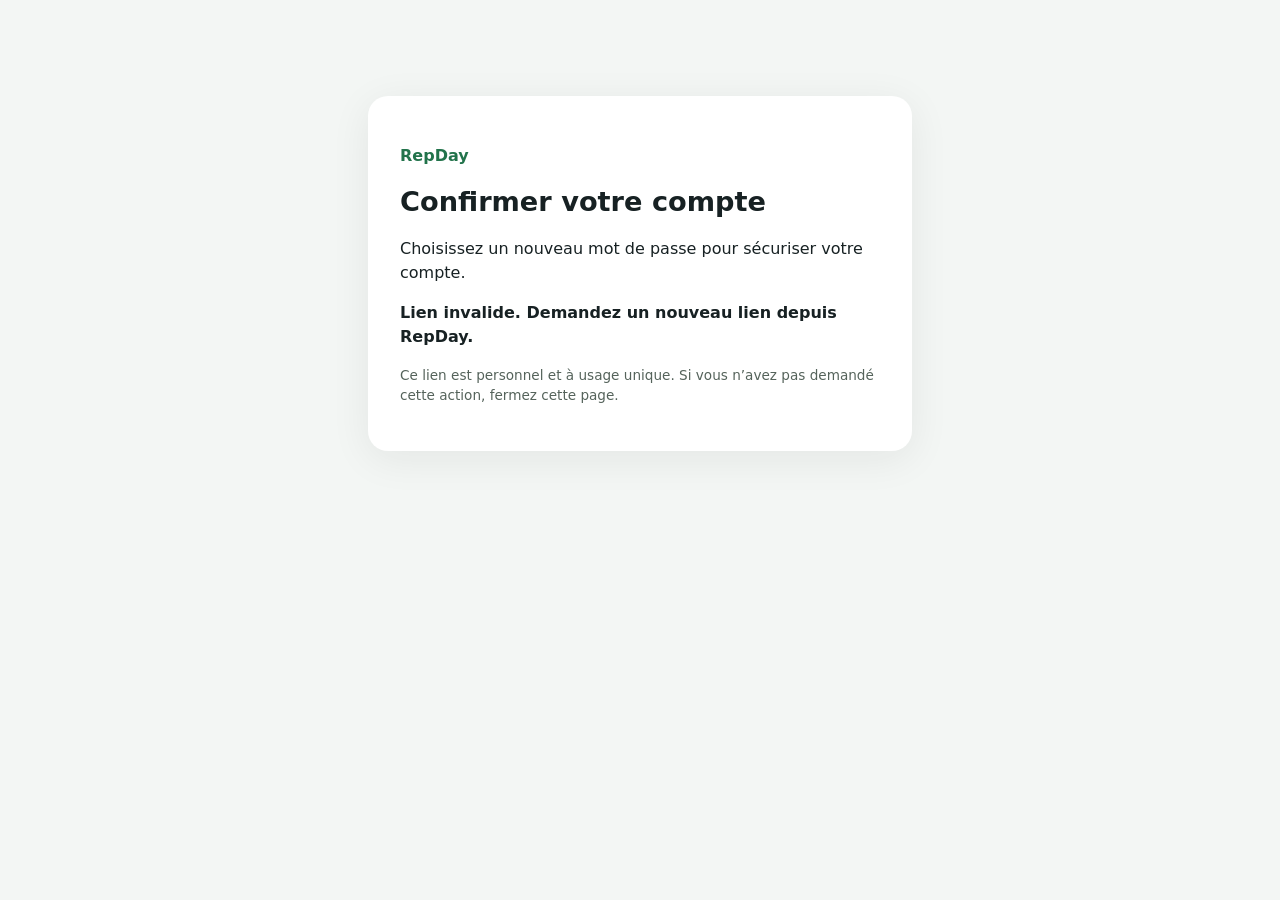
==== reset/index.html @ 8643d121 "Site des liens de compte RepDay (compte.repday.fr) Fichiers publics générés par RepDay/tools/account" ====
<!doctype html>
<html lang="fr">
<head>
  <meta charset="utf-8">
  <meta name="viewport" content="width=device-width,initial-scale=1">
  <meta name="referrer" content="no-referrer">
  <meta http-equiv="Content-Security-Policy" content="default-src 'none'; script-src 'self'; style-src 'self'; connect-src https://repdayprodd19c8868-repday-api.functions.fnc.fr-par.scw.cloud; form-action 'none'; base-uri 'none'">
  <title>RepDay — confirmer votre compte</title>
  <link rel="stylesheet" href="/account.css">
  <script type="module" src="/account.js"></script>
</head>
<body><main>
  <p class="brand">RepDay</p>
  <h1 id="title">Confirmer votre compte</h1>
  <p id="explanation">Choisissez un nouveau mot de passe pour sécuriser votre compte.</p>
  <form id="account-form">
    <label for="password">Nouveau mot de passe</label>
    <input id="password" type="password" autocomplete="new-password" minlength="8" maxlength="128" required>
    <label for="confirm">Confirmer le mot de passe</label>
    <input id="confirm" type="password" autocomplete="new-password" minlength="8" maxlength="128" required>
    <button id="submit" type="submit">Confirmer</button>
  </form>
  <p id="status" role="status" aria-live="polite"></p>
  <p class="note">Ce lien est personnel et à usage unique. Si vous n’avez pas demandé cette action, fermez cette page.</p>
</main></body></html>
---- account.css ----
:root{font-family:system-ui,sans-serif;color:#172123;background:#f3f6f4;color-scheme:light}
body{margin:0;padding:24px}main{max-width:480px;margin:8vh auto;padding:32px;background:white;border-radius:20px;box-shadow:0 8px 40px #17212312}.brand{font-weight:750;color:#22734b}h1{font-size:1.7rem;line-height:1.2}p{line-height:1.5}label{display:block;margin-top:20px;font-weight:600}input,button{box-sizing:border-box;width:100%;font:inherit;padding:14px;margin-top:8px;border:1px solid #abbab0;border-radius:8px}button{margin-top:24px;background:#22734b;color:white;border:0;font-weight:650;cursor:pointer}button:disabled{opacity:.55}.note{font-size:.85rem;color:#55635b}#status{font-weight:600}
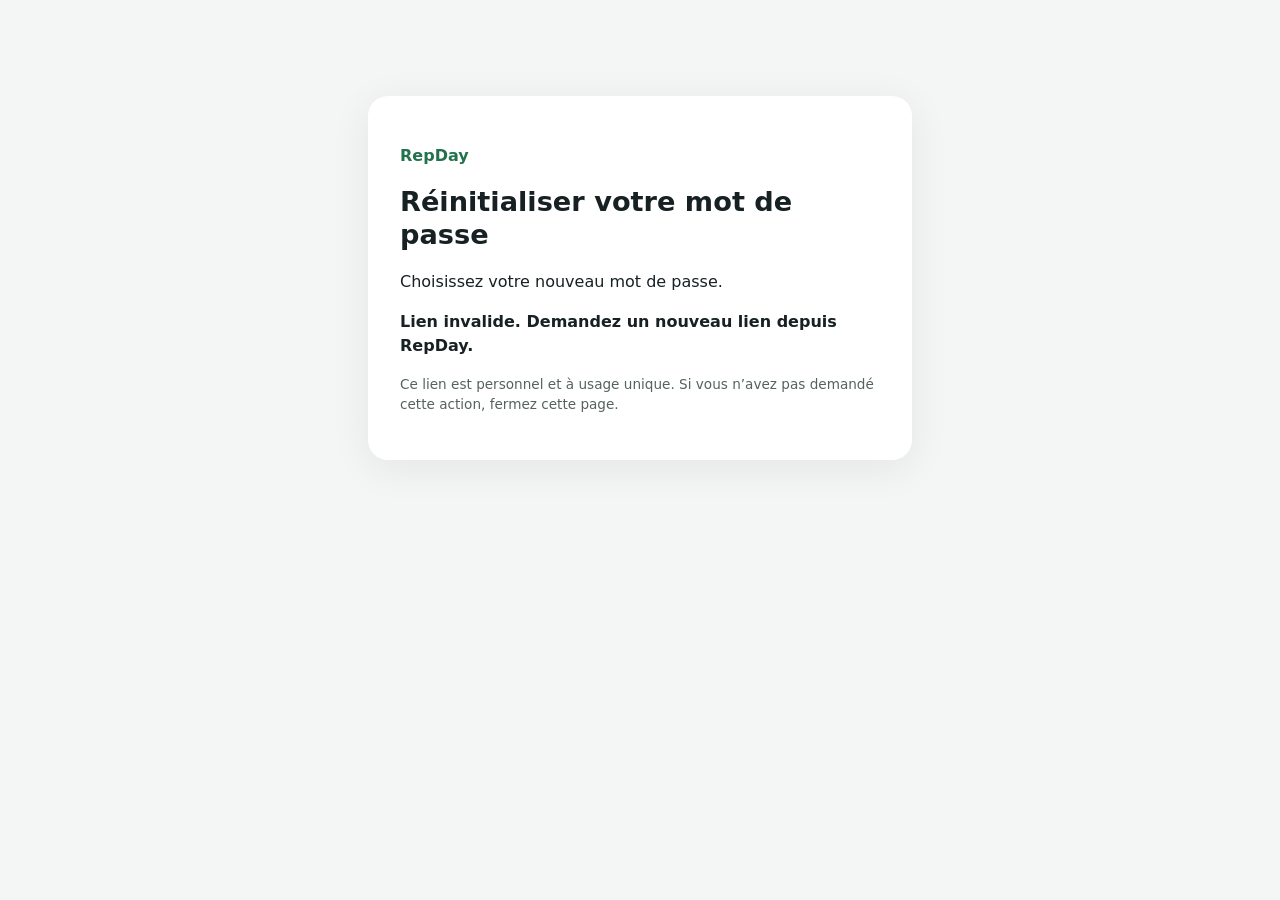
==== commit fb062640: "FIX" ====
--- a/reset/index.html
+++ b/reset/index.html
@@ -11,13 +11,13 @@
 </head>
 <body><main>
   <p class="brand">RepDay</p>
-  <h1 id="title">Confirmer votre compte</h1>
-  <p id="explanation">Choisissez un nouveau mot de passe pour sécuriser votre compte.</p>
+  <h1 id="title">Réinitialiser votre mot de passe</h1>
+  <p id="explanation">Choisissez votre nouveau mot de passe.</p>
   <form id="account-form">
     <label for="password">Nouveau mot de passe</label>
-    <input id="password" type="password" autocomplete="new-password" minlength="8" maxlength="128" required>
-    <label for="confirm">Confirmer le mot de passe</label>
-    <input id="confirm" type="password" autocomplete="new-password" minlength="8" maxlength="128" required>
+         <input id="password" type="password" autocomplete="new-password" minlength="8" maxlength="128" required>
+         <label for="confirm">Confirmer le mot de passe</label>
+         <input id="confirm" type="password" autocomplete="new-password" minlength="8" maxlength="128" required>
     <button id="submit" type="submit">Confirmer</button>
   </form>
   <p id="status" role="status" aria-live="polite"></p>
